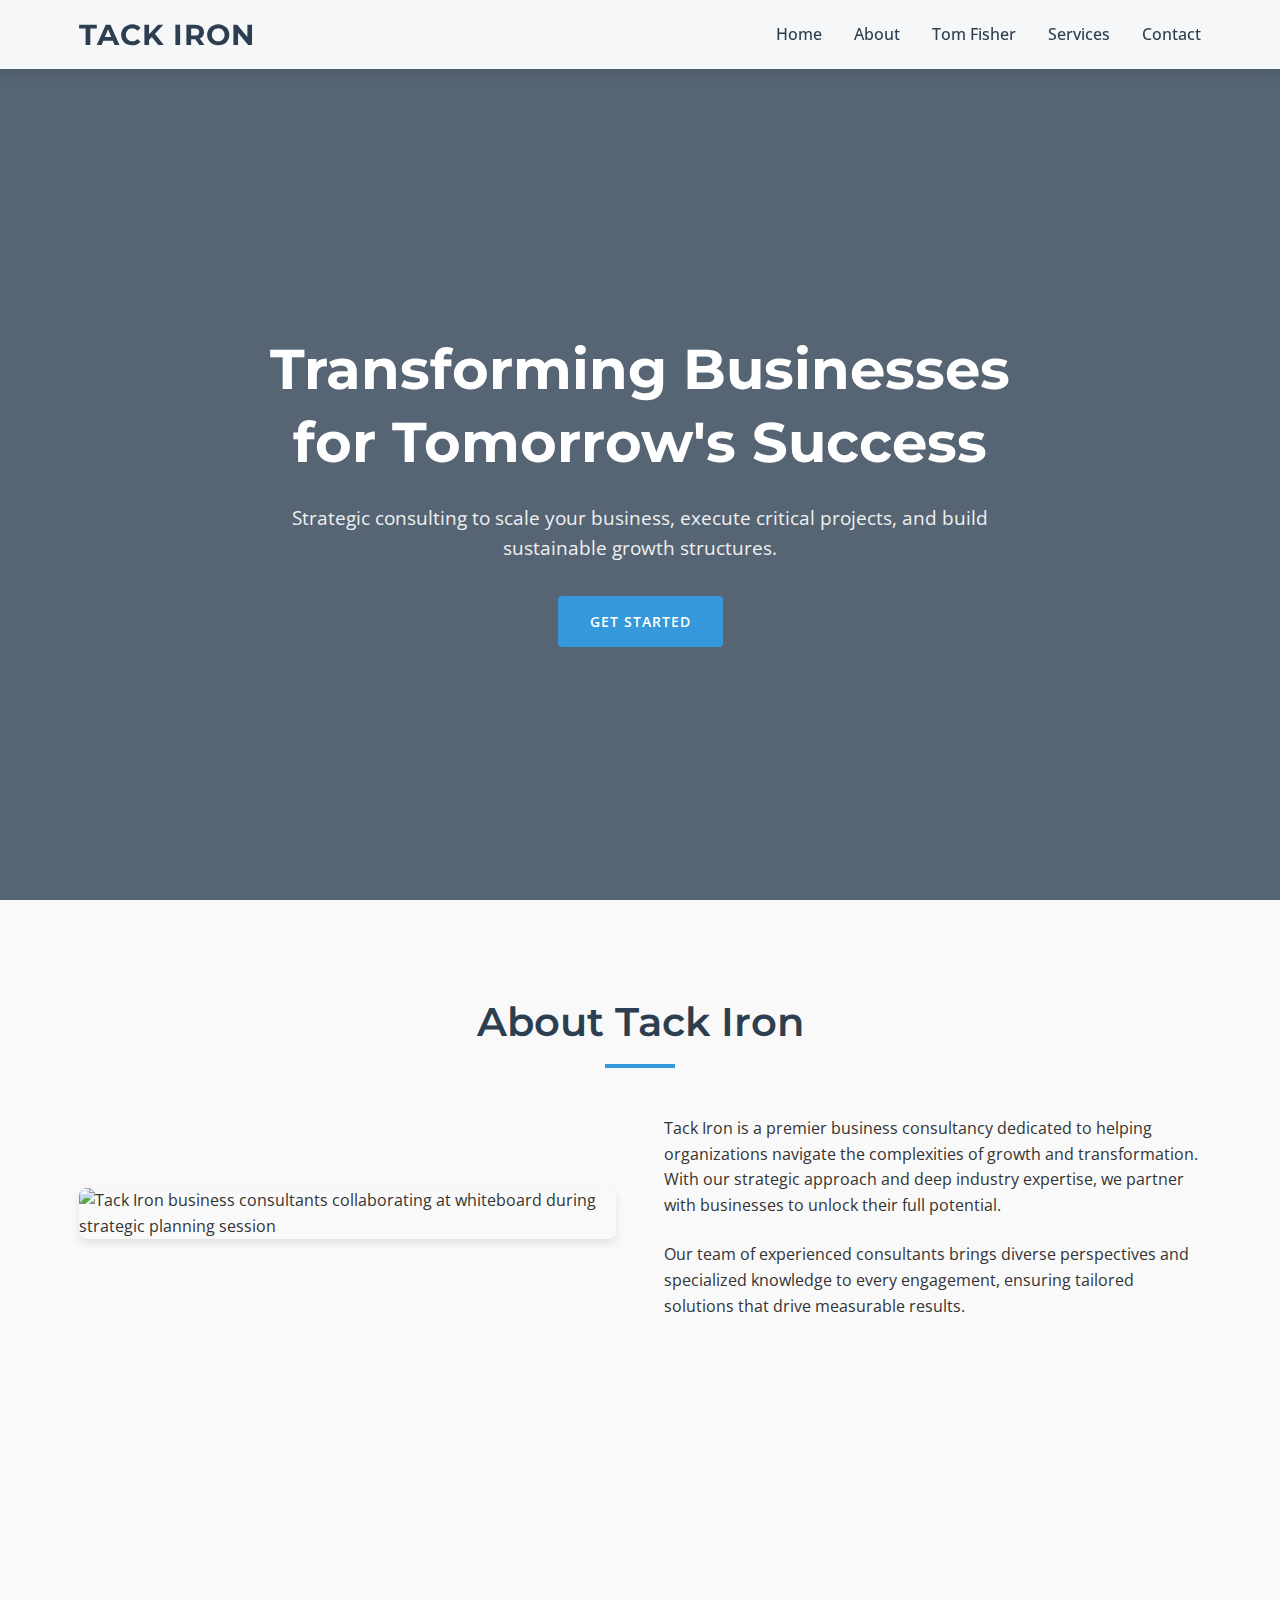
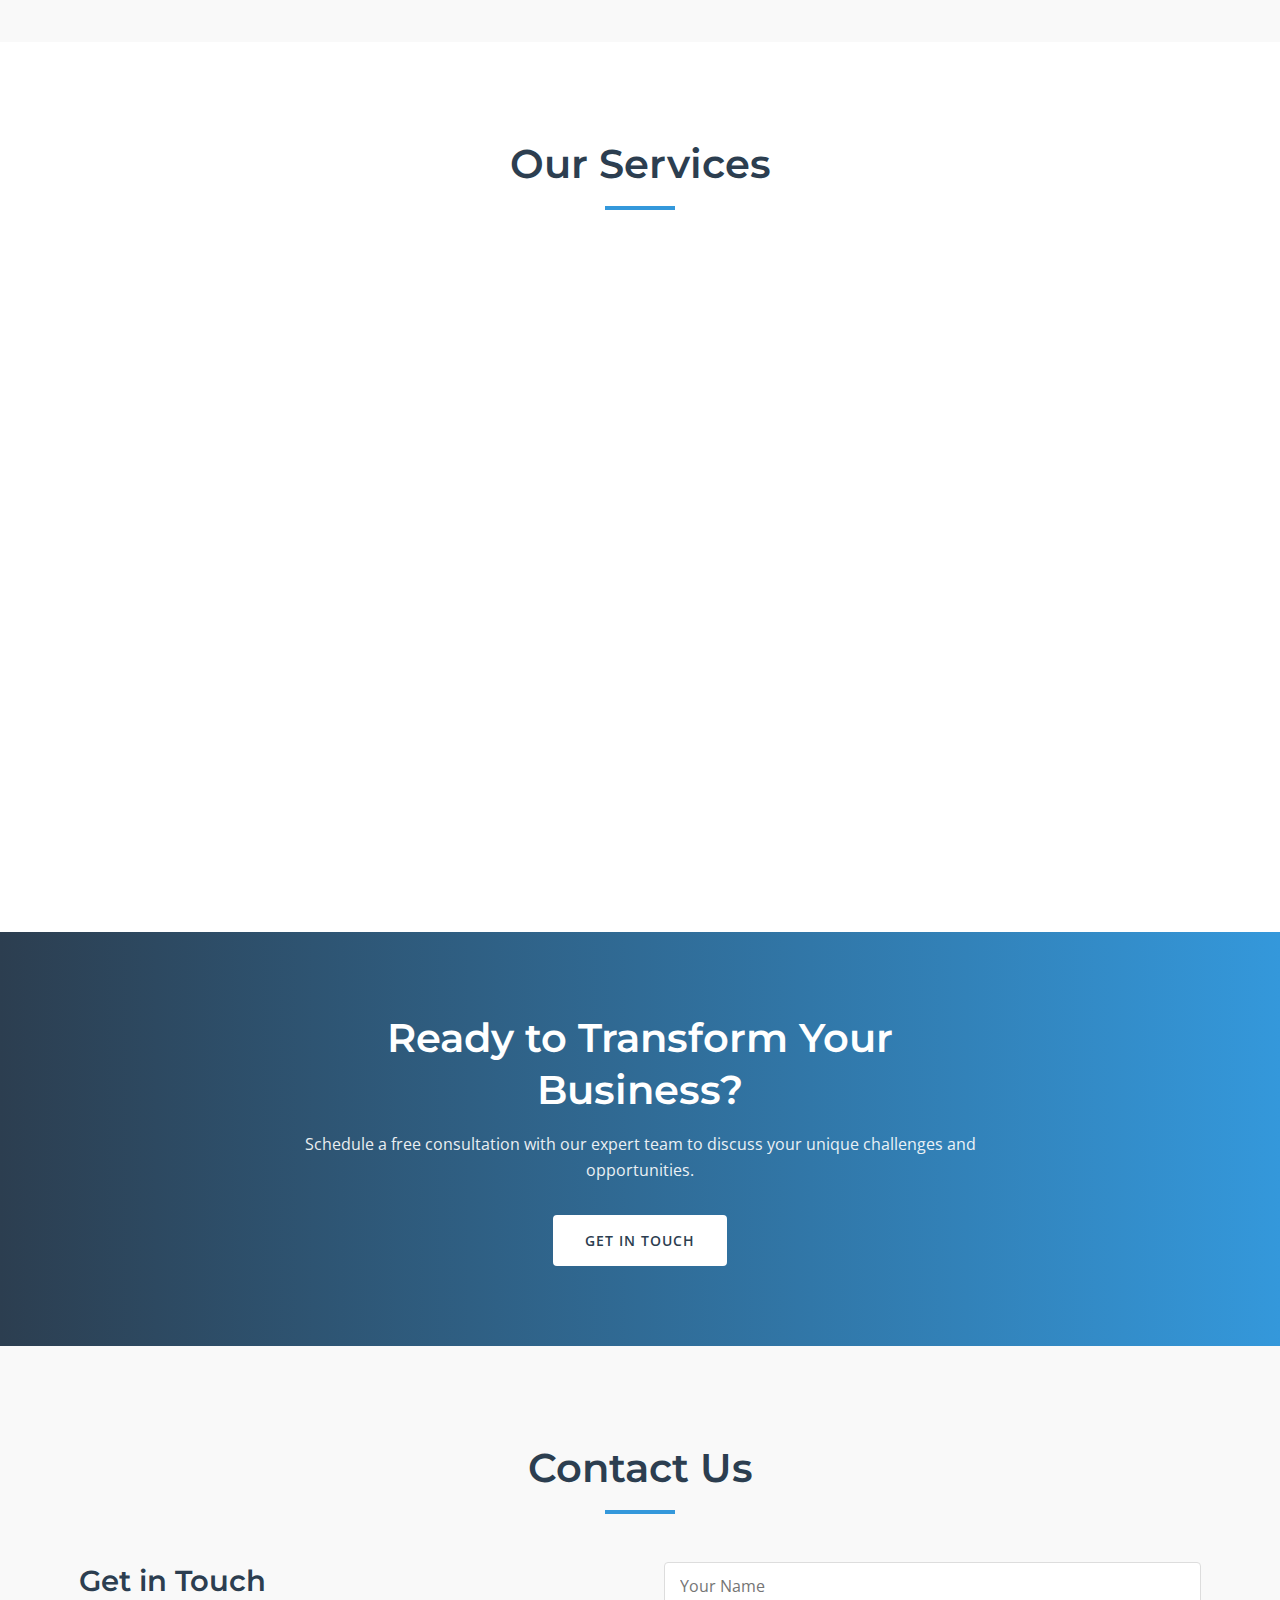
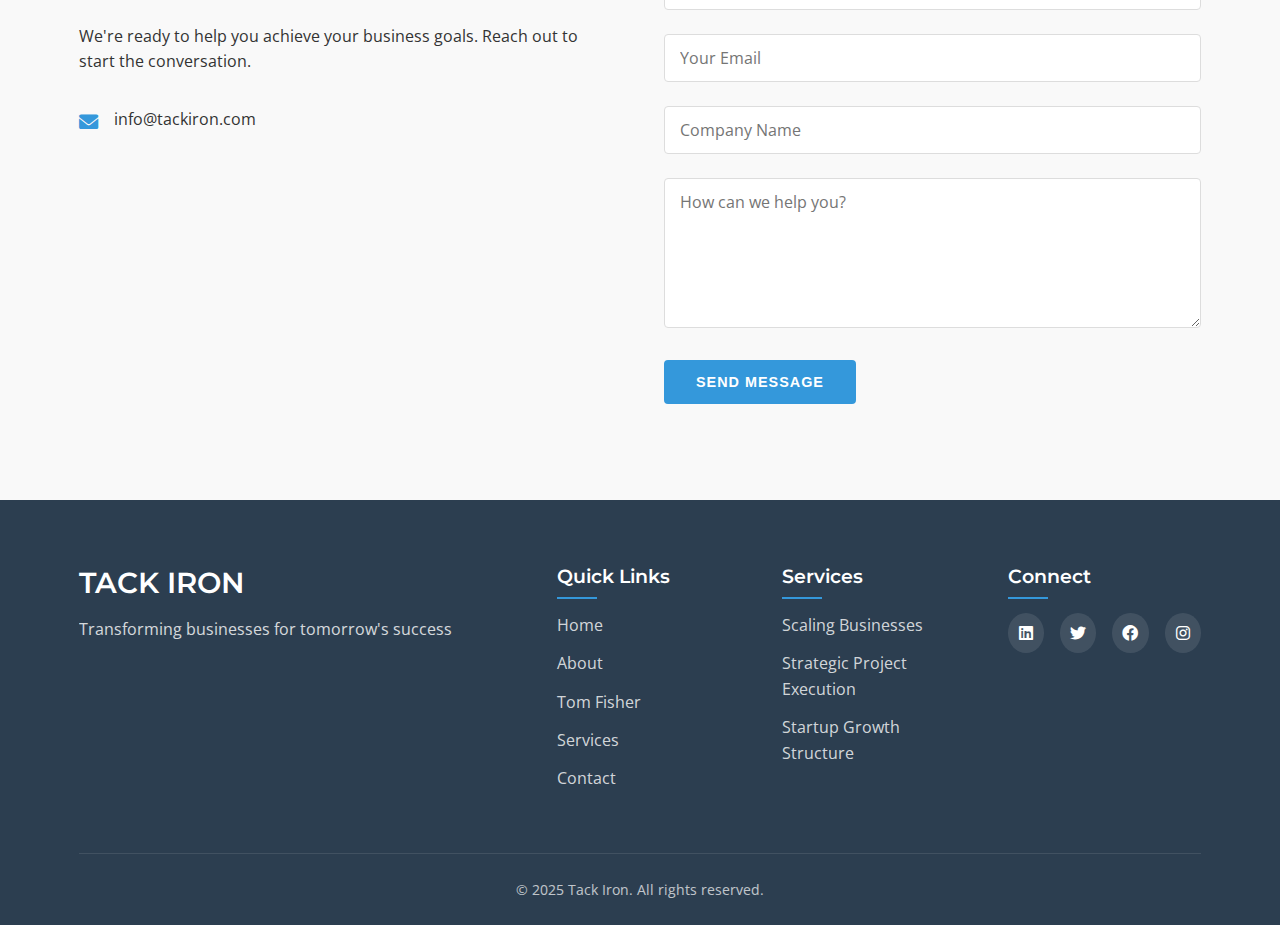
==== index.html @ 1ede7089 "Add files via upload" ====
<!DOCTYPE html>
<html lang="en">
<head>
    <meta charset="UTF-8">
    <meta name="viewport" content="width=device-width, initial-scale=1.0">
    <title>Tack Iron | Business Consultancy for Scaling & Strategic Execution</title>
    <meta name="description" content="Tack Iron is a premier business consultancy helping organizations scale effectively, execute critical projects, and build sustainable growth structures.">
    <meta name="keywords" content="business consultancy, scaling businesses, strategic project execution, startup growth, Tom Fisher, business transformation">
    <meta name="author" content="Tom Fisher">
    <link rel="canonical" href="https://tackiron.com/index.html">
    
    <!-- Open Graph / Facebook -->
    <meta property="og:type" content="website">
    <meta property="og:url" content="https://tackiron.com/">
    <meta property="og:title" content="Tack Iron | Business Consultancy">
    <meta property="og:description" content="Strategic consulting to scale your business, execute critical projects, and build sustainable growth structures.">
    <meta property="og:image" content="https://tackiron.com/images/tack-iron-og.jpg">
    
    <!-- Twitter -->
    <meta property="twitter:card" content="summary_large_image">
    <meta property="twitter:url" content="https://tackiron.com/">
    <meta property="twitter:title" content="Tack Iron | Business Consultancy">
    <meta property="twitter:description" content="Strategic consulting to scale your business, execute critical projects, and build sustainable growth structures.">
    <meta property="twitter:image" content="https://tackiron.com/images/tack-iron-og.jpg">
    
    <link rel="stylesheet" href="css/styles.css">
    <link rel="stylesheet" href="https://cdnjs.cloudflare.com/ajax/libs/font-awesome/6.0.0/css/all.min.css">
    <link rel="preconnect" href="https://fonts.googleapis.com">
    <link rel="preconnect" href="https://fonts.gstatic.com" crossorigin>
    <link href="https://fonts.googleapis.com/css2?family=Montserrat:wght@300;400;500;600;700&family=Open+Sans:wght@300;400;500;600&display=swap" rel="stylesheet">
</head>
<body>
    <header>
        <div class="container">
            <div class="logo">
                <h1>TACK IRON</h1>
            </div>
            <nav>
                <ul class="nav-links">
                    <li><a href="#home">Home</a></li>
                    <li><a href="#about">About</a></li>
                    <li><a href="about-tom.html">Tom Fisher</a></li>
                    <li><a href="#services">Services</a></li>
                    <li><a href="#contact">Contact</a></li>
                </ul>
                <div class="hamburger">
                    <span class="bar"></span>
                    <span class="bar"></span>
                    <span class="bar"></span>
                </div>
            </nav>
        </div>
    </header>

    <section id="home" class="hero">
        <div class="container">
            <div class="hero-content">
                <h1>Transforming Businesses for Tomorrow's Success</h1>
                <p>Strategic consulting to scale your business, execute critical projects, and build sustainable growth structures.</p>
                <a href="#contact" class="btn btn-primary">Get Started</a>
            </div>
        </div>
    </section>

    <section id="about" class="about">
        <div class="container">
            <div class="section-header">
                <h2>About Tack Iron</h2>
                <div class="underline"></div>
            </div>
            <div class="about-content">
                <div class="about-image" style="flex: 1; min-width: 300px; margin-bottom: 2rem;">
                    <img src="https://cdn.pixabay.com/photo/2018/03/10/12/00/teamwork-3213924_1280.jpg" alt="Tack Iron business consultants collaborating at whiteboard during strategic planning session" style="width: 100%; border-radius: 8px; box-shadow: 0 4px 8px rgba(0,0,0,0.1);">
                </div>
                <div class="about-text" style="flex: 1; min-width: 300px;">
                    <p>Tack Iron is a premier business consultancy dedicated to helping organizations navigate the complexities of growth and transformation. With our strategic approach and deep industry expertise, we partner with businesses to unlock their full potential.</p>
                    <p>Our team of experienced consultants brings diverse perspectives and specialized knowledge to every engagement, ensuring tailored solutions that drive measurable results.</p>
                </div>
            </div>
            <div class="about-stats" style="margin-top: 2rem;">
                    <div class="stat-item">
                        <span class="stat-number">100+</span>
                        <span class="stat-text">Clients Served</span>
                    </div>
                    <div class="stat-item">
                        <span class="stat-number">95%</span>
                        <span class="stat-text">Success Rate</span>
                    </div>
                    <div class="stat-item">
                        <span class="stat-number">10+</span>
                        <span class="stat-text">Years Experience</span>
                    </div>
                </div>
            </div>
        </div>
    </section>

    <section id="services" class="services">
        <div class="container">
            <div class="section-header">
                <h2>Our Services</h2>
                <div class="underline"></div>
            </div>
            <div class="services-grid">
                <div class="service-card">
                    <div class="service-icon">
                        <i class="fas fa-chart-line"></i>
                    </div>
                    <h3><a href="scaling-businesses.html" style="color: inherit; text-decoration: none;">Scaling Businesses</a></h3>
                    <p>We help established businesses break through growth plateaus with strategic planning, operational optimization, and market expansion strategies.</p>
                    <ul class="service-features">
                        <li>Market Analysis & Positioning</li>
                        <li>Operational Efficiency</li>
                        <li>Revenue Growth Strategies</li>
                        <li>Talent Acquisition & Development</li>
                    </ul>
                    <a href="scaling-businesses.html" class="btn btn-secondary" style="display: inline-block; margin-top: 1rem; font-size: 0.9rem; padding: 0.5rem 1rem;">Learn More</a>
                </div>
                <div class="service-card">
                    <div class="service-icon">
                        <i class="fas fa-tasks"></i>
                    </div>
                    <h3><a href="strategic-project-execution.html" style="color: inherit; text-decoration: none;">Strategic Project Execution</a></h3>
                    <p>Our expert team ensures your critical projects are completed on time, within budget, and with exceptional quality to drive business objectives.</p>
                    <ul class="service-features">
                        <li>Project Planning & Management</li>
                        <li>Risk Mitigation</li>
                        <li>Resource Optimization</li>
                        <li>Stakeholder Alignment</li>
                    </ul>
                    <a href="strategic-project-execution.html" class="btn btn-secondary" style="display: inline-block; margin-top: 1rem; font-size: 0.9rem; padding: 0.5rem 1rem;">Learn More</a>
                </div>
                <div class="service-card">
                    <div class="service-icon">
                        <i class="fas fa-rocket"></i>
                    </div>
                    <h3><a href="startup-growth-structure.html" style="color: inherit; text-decoration: none;">Startup Growth Structure</a></h3>
                    <p>We provide startups with the foundational structures and strategies needed to scale effectively and sustainably in competitive markets.</p>
                    <ul class="service-features">
                        <li>Business Model Refinement</li>
                        <li>Scalable Process Design</li>
                        <li>Funding Strategy</li>
                        <li>Go-to-Market Planning</li>
                    </ul>
                    <a href="startup-growth-structure.html" class="btn btn-secondary" style="display: inline-block; margin-top: 1rem; font-size: 0.9rem; padding: 0.5rem 1rem;">Learn More</a>
                </div>
            </div>
        </div>
    </section>

    <section class="cta">
        <div class="container">
            <div class="cta-content">
                <h2>Ready to Transform Your Business?</h2>
                <p>Schedule a free consultation with our expert team to discuss your unique challenges and opportunities.</p>
                <a href="#contact" class="btn btn-light">Get in Touch</a>
            </div>
        </div>
    </section>

    <section id="contact" class="contact">
        <div class="container">
            <div class="section-header">
                <h2>Contact Us</h2>
                <div class="underline"></div>
            </div>
            <div class="contact-content">
                <div class="contact-info">
                    <h3>Get in Touch</h3>
                    <p>We're ready to help you achieve your business goals. Reach out to start the conversation.</p>
                    <div class="contact-details">
                        <div class="contact-item">
                            <i class="fas fa-envelope"></i>
                            <span>info@tackiron.com</span>
                        </div>
                    </div>
                </div>
                <div class="contact-form">
                    <form id="contactForm">
                        <div class="form-group">
                            <input type="text" id="name" name="name" placeholder="Your Name" required>
                        </div>
                        <div class="form-group">
                            <input type="email" id="email" name="email" placeholder="Your Email" required>
                        </div>
                        <div class="form-group">
                            <input type="text" id="company" name="company" placeholder="Company Name">
                        </div>
                        <div class="form-group">
                            <textarea id="message" name="message" placeholder="How can we help you?" required></textarea>
                        </div>
                        <button type="submit" class="btn btn-primary">Send Message</button>
                    </form>
                </div>
            </div>
        </div>
    </section>

    <footer>
        <div class="container">
            <div class="footer-content">
                <div class="footer-logo">
                    <h2>TACK IRON</h2>
                    <p>Transforming businesses for tomorrow's success</p>
                </div>
                <div class="footer-links">
                    <div class="footer-column">
                        <h3>Quick Links</h3>
                        <ul>
                            <li><a href="#home">Home</a></li>
                            <li><a href="#about">About</a></li>
                            <li><a href="about-tom.html">Tom Fisher</a></li>
                            <li><a href="#services">Services</a></li>
                            <li><a href="#contact">Contact</a></li>
                        </ul>
                    </div>
                    <div class="footer-column">
                        <h3>Services</h3>
                        <ul>
                            <li><a href="scaling-businesses.html">Scaling Businesses</a></li>
                            <li><a href="strategic-project-execution.html">Strategic Project Execution</a></li>
                            <li><a href="startup-growth-structure.html">Startup Growth Structure</a></li>
                        </ul>
                    </div>
                    <div class="footer-column">
                        <h3>Connect</h3>
                        <div class="social-icons">
                            <a href="#" aria-label="LinkedIn"><i class="fab fa-linkedin"></i></a>
                            <a href="#" aria-label="Twitter"><i class="fab fa-twitter"></i></a>
                            <a href="#" aria-label="Facebook"><i class="fab fa-facebook"></i></a>
                            <a href="#" aria-label="Instagram"><i class="fab fa-instagram"></i></a>
                        </div>
                    </div>
                </div>
            </div>
            <div class="footer-bottom">
                <p>&copy; 2025 Tack Iron. All rights reserved.</p>
            </div>
        </div>
    </footer>

    <!-- Structured Data for Professional Service -->
    <script type="application/ld+json">
    {
      "@context": "https://schema.org",
      "@type": "ProfessionalService",
      "name": "Tack Iron",
      "image": "https://tackiron.com/images/tack-iron-og.jpg",
      "url": "https://tackiron.com",
      "email": "info@tackiron.com",
      "openingHoursSpecification": {
        "@type": "OpeningHoursSpecification",
        "dayOfWeek": [
          "Monday",
          "Tuesday",
          "Wednesday",
          "Thursday",
          "Friday"
        ],
        "opens": "09:00",
        "closes": "17:00"
      },
      "sameAs": [
        "https://www.linkedin.com/company/tackiron",
        "https://twitter.com/tackiron",
        "https://facebook.com/tackiron",
        "https://instagram.com/tackiron"
      ]
    }
    </script>

    <script src="js/script.js"></script>
</body>
</html>
---- css/styles.css ----
/* 
   Tack Iron Website Styles
   Modern Business Consultancy Design
*/

/* ===== Base Styles ===== */
:root {
    --primary-color: #2c3e50;
    --secondary-color: #3498db;
    --accent-color: #e74c3c;
    --light-color: #ecf0f1;
    --dark-color: #2c3e50;
    --text-color: #333;
    --text-light: #7f8c8d;
    --box-shadow: 0 5px 15px rgba(0, 0, 0, 0.1);
    --transition: all 0.3s ease;
}

* {
    margin: 0;
    padding: 0;
    box-sizing: border-box;
}

html {
    scroll-behavior: smooth;
}

body {
    font-family: 'Open Sans', sans-serif;
    line-height: 1.6;
    color: var(--text-color);
    background-color: #fff;
    overflow-x: hidden;
}

h1, h2, h3, h4, h5, h6 {
    font-family: 'Montserrat', sans-serif;
    font-weight: 600;
    line-height: 1.3;
    margin-bottom: 1rem;
}

p {
    margin-bottom: 1.5rem;
}

a {
    text-decoration: none;
    color: var(--primary-color);
    transition: var(--transition);
}

a:hover {
    color: var(--secondary-color);
}

ul {
    list-style: none;
}

img {
    max-width: 100%;
    height: auto;
}

.container {
    width: 90%;
    max-width: 1200px;
    margin: 0 auto;
    padding: 0 15px;
}

.section-header {
    text-align: center;
    margin-bottom: 3rem;
}

.section-header h2 {
    font-size: 2.5rem;
    color: var(--primary-color);
    margin-bottom: 1rem;
}

.underline {
    height: 4px;
    width: 70px;
    background: var(--secondary-color);
    margin: 0 auto;
}

.btn {
    display: inline-block;
    padding: 12px 30px;
    border-radius: 4px;
    font-weight: 600;
    text-transform: uppercase;
    letter-spacing: 1px;
    transition: var(--transition);
    cursor: pointer;
    font-size: 0.9rem;
}

.btn-primary {
    background-color: var(--secondary-color);
    color: white;
    border: 2px solid var(--secondary-color);
}

.btn-primary:hover {
    background-color: transparent;
    color: var(--secondary-color);
}

.btn-light {
    background-color: white;
    color: var(--primary-color);
    border: 2px solid white;
}

.btn-light:hover {
    background-color: transparent;
    color: white;
}

/* ===== Header ===== */
header {
    position: fixed;
    top: 0;
    left: 0;
    width: 100%;
    background-color: rgba(255, 255, 255, 0.95);
    box-shadow: var(--box-shadow);
    z-index: 1000;
    padding: 1rem 0;
    transition: var(--transition);
}

header .container {
    display: flex;
    justify-content: space-between;
    align-items: center;
}

.logo h1 {
    font-size: 1.8rem;
    font-weight: 700;
    color: var(--primary-color);
    margin: 0;
    letter-spacing: 1px;
}

.nav-links {
    display: flex;
}

.nav-links li {
    margin-left: 2rem;
}

.nav-links a {
    font-weight: 500;
    font-size: 1rem;
    color: var(--dark-color);
    position: relative;
}

.nav-links a::after {
    content: '';
    position: absolute;
    bottom: -5px;
    left: 0;
    width: 0;
    height: 2px;
    background-color: var(--secondary-color);
    transition: var(--transition);
}

.nav-links a:hover {
    color: var(--secondary-color);
}

.nav-links a:hover::after {
    width: 100%;
}

.hamburger {
    display: none;
    cursor: pointer;
}

.bar {
    display: block;
    width: 25px;
    height: 3px;
    margin: 5px auto;
    background-color: var(--dark-color);
    transition: var(--transition);
}

/* ===== Hero Section ===== */
.hero {
    height: 100vh;
    background: linear-gradient(rgba(44, 62, 80, 0.8), rgba(44, 62, 80, 0.8)), url('https://images.unsplash.com/photo-1552664730-d307ca884978?ixlib=rb-1.2.1&auto=format&fit=crop&w=1950&q=80');
    background-size: cover;
    background-position: center;
    display: flex;
    align-items: center;
    text-align: center;
    color: white;
    padding-top: 80px;
}

.hero-content {
    max-width: 800px;
    margin: 0 auto;
}

.hero-content h1 {
    font-size: 3.5rem;
    margin-bottom: 1.5rem;
    font-weight: 700;
}

.hero-content p {
    font-size: 1.2rem;
    margin-bottom: 2rem;
    opacity: 0.9;
}

/* ===== About Section ===== */
.about {
    padding: 6rem 0;
    background-color: #f9f9f9;
}

.about-content {
    display: flex;
    flex-wrap: wrap;
    align-items: center;
    gap: 3rem;
}

.about-text {
    flex: 1;
    min-width: 300px;
}

.about-stats {
    flex: 1;
    min-width: 300px;
    display: flex;
    flex-wrap: wrap;
    gap: 2rem;
    justify-content: space-around;
}

.stat-item {
    text-align: center;
    padding: 1.5rem;
    background-color: white;
    border-radius: 8px;
    box-shadow: var(--box-shadow);
    width: 150px;
    transition: var(--transition);
}

.stat-item:hover {
    transform: translateY(-10px);
}

.stat-number {
    display: block;
    font-size: 2.5rem;
    font-weight: 700;
    color: var(--secondary-color);
    margin-bottom: 0.5rem;
}

.stat-text {
    font-size: 0.9rem;
    color: var(--text-light);
}

/* ===== Services Section ===== */
.services {
    padding: 6rem 0;
}

.services-grid {
    display: grid;
    grid-template-columns: repeat(auto-fit, minmax(300px, 1fr));
    gap: 2rem;
}

.service-card {
    background-color: white;
    border-radius: 8px;
    box-shadow: var(--box-shadow);
    padding: 2rem;
    transition: var(--transition);
    position: relative;
    z-index: 1;
    overflow: hidden;
}

.service-card::before {
    content: '';
    position: absolute;
    top: 0;
    left: 0;
    width: 100%;
    height: 0;
    background-color: var(--primary-color);
    opacity: 0.05;
    transition: var(--transition);
    z-index: -1;
}

.service-card:hover {
    transform: translateY(-10px);
}

.service-card:hover::before {
    height: 100%;
}

.service-icon {
    width: 70px;
    height: 70px;
    background-color: var(--secondary-color);
    color: white;
    border-radius: 50%;
    display: flex;
    align-items: center;
    justify-content: center;
    margin-bottom: 1.5rem;
}

.service-icon i {
    font-size: 1.8rem;
}

.service-card h3 {
    font-size: 1.5rem;
    margin-bottom: 1rem;
    color: var(--primary-color);
}

.service-features {
    margin-top: 1.5rem;
}

.service-features li {
    margin-bottom: 0.5rem;
    position: relative;
    padding-left: 1.5rem;
}

.service-features li::before {
    content: '✓';
    color: var(--secondary-color);
    position: absolute;
    left: 0;
    top: 0;
}

/* ===== CTA Section ===== */
.cta {
    background: linear-gradient(to right, var(--primary-color), var(--secondary-color));
    color: white;
    padding: 5rem 0;
    text-align: center;
}

.cta-content {
    max-width: 700px;
    margin: 0 auto;
}

.cta-content h2 {
    font-size: 2.5rem;
    margin-bottom: 1rem;
}

.cta-content p {
    margin-bottom: 2rem;
    opacity: 0.9;
}

/* ===== Contact Section ===== */
.contact {
    padding: 6rem 0;
    background-color: #f9f9f9;
}

.contact-content {
    display: flex;
    flex-wrap: wrap;
    gap: 3rem;
}

.contact-info, .contact-form {
    flex: 1;
    min-width: 300px;
}

.contact-info h3 {
    font-size: 1.8rem;
    margin-bottom: 1.5rem;
    color: var(--primary-color);
}

.contact-details {
    margin-top: 2rem;
}

.contact-item {
    display: flex;
    align-items: flex-start;
    margin-bottom: 1.5rem;
}

.contact-item i {
    font-size: 1.2rem;
    color: var(--secondary-color);
    margin-right: 1rem;
    margin-top: 0.3rem;
}

.form-group {
    margin-bottom: 1.5rem;
}

.form-group input, .form-group textarea {
    width: 100%;
    padding: 12px 15px;
    border: 1px solid #ddd;
    border-radius: 4px;
    font-family: 'Open Sans', sans-serif;
    font-size: 1rem;
    transition: var(--transition);
}

.form-group input:focus, .form-group textarea:focus {
    outline: none;
    border-color: var(--secondary-color);
    box-shadow: 0 0 0 2px rgba(52, 152, 219, 0.2);
}

.form-group textarea {
    height: 150px;
    resize: vertical;
}

/* ===== Footer ===== */
footer {
    background-color: var(--dark-color);
    color: white;
    padding: 4rem 0 0;
}

.footer-content {
    display: flex;
    flex-wrap: wrap;
    gap: 3rem;
    margin-bottom: 3rem;
}

.footer-logo {
    flex: 2;
    min-width: 300px;
}

.footer-logo h2 {
    font-size: 1.8rem;
    margin-bottom: 1rem;
}

.footer-logo p {
    opacity: 0.8;
}

.footer-links {
    flex: 3;
    display: flex;
    flex-wrap: wrap;
    gap: 2rem;
}

.footer-column {
    flex: 1;
    min-width: 150px;
}

.footer-column h3 {
    font-size: 1.2rem;
    margin-bottom: 1.5rem;
    position: relative;
}

.footer-column h3::after {
    content: '';
    position: absolute;
    bottom: -10px;
    left: 0;
    width: 40px;
    height: 2px;
    background-color: var(--secondary-color);
}

.footer-column ul li {
    margin-bottom: 0.8rem;
}

.footer-column ul li a {
    color: rgba(255, 255, 255, 0.8);
    transition: var(--transition);
}

.footer-column ul li a:hover {
    color: var(--secondary-color);
    padding-left: 5px;
}

.social-icons {
    display: flex;
    gap: 1rem;
}

.social-icons a {
    display: flex;
    align-items: center;
    justify-content: center;
    width: 40px;
    height: 40px;
    background-color: rgba(255, 255, 255, 0.1);
    border-radius: 50%;
    color: white;
    transition: var(--transition);
}

.social-icons a:hover {
    background-color: var(--secondary-color);
    transform: translateY(-5px);
}

.footer-bottom {
    text-align: center;
    padding: 1.5rem 0;
    border-top: 1px solid rgba(255, 255, 255, 0.1);
}

.footer-bottom p {
    margin: 0;
    font-size: 0.9rem;
    opacity: 0.7;
}

/* ===== Responsive Styles ===== */
@media (max-width: 992px) {
    .hero-content h1 {
        font-size: 2.8rem;
    }
    
    .section-header h2 {
        font-size: 2.2rem;
    }
}

@media (max-width: 768px) {
    .hamburger {
        display: block;
    }
    
    .nav-links {
        position: fixed;
        left: -100%;
        top: 70px;
        flex-direction: column;
        background-color: white;
        width: 100%;
        text-align: center;
        transition: 0.3s;
        box-shadow: 0 10px 27px rgba(0, 0, 0, 0.05);
        padding: 2rem 0;
    }
    
    .nav-links.active {
        left: 0;
    }
    
    .nav-links li {
        margin: 1.5rem 0;
    }
    
    .hero-content h1 {
        font-size: 2.2rem;
    }
    
    .hero-content p {
        font-size: 1rem;
    }
    
    .about-content, .contact-content {
        flex-direction: column;
    }
    
    .stat-item {
        width: 120px;
    }
}

@media (max-width: 576px) {
    .section-header h2 {
        font-size: 1.8rem;
    }
    
    .hero {
        height: auto;
        min-height: 100vh;
        padding: 120px 0 80px;
    }
    
    .hero-content h1 {
        font-size: 1.8rem;
    }
    
    .btn {
        padding: 10px 20px;
        font-size: 0.8rem;
    }
    
    .about, .services, .contact {
        padding: 4rem 0;
    }
    
    .about-stats {
        justify-content: center;
    }
    
    .footer-content {
        flex-direction: column;
        gap: 2rem;
    }
}
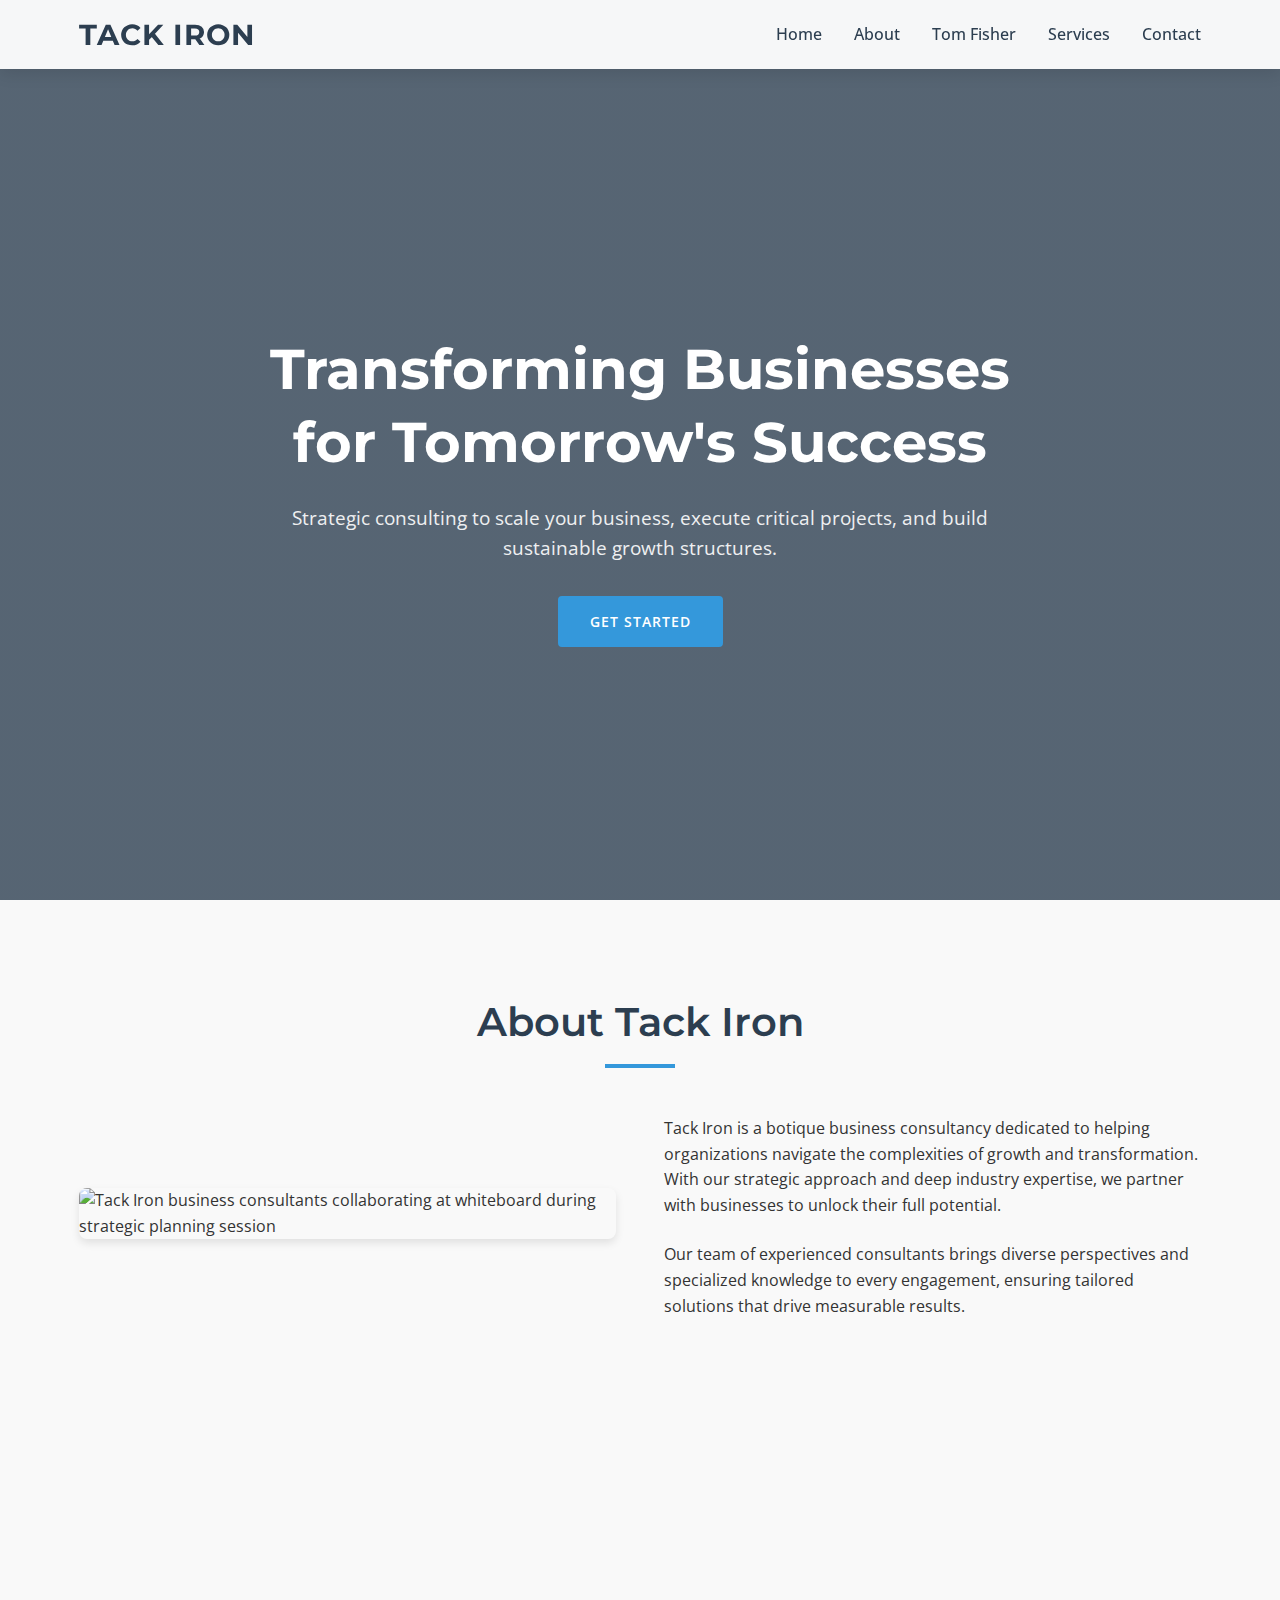
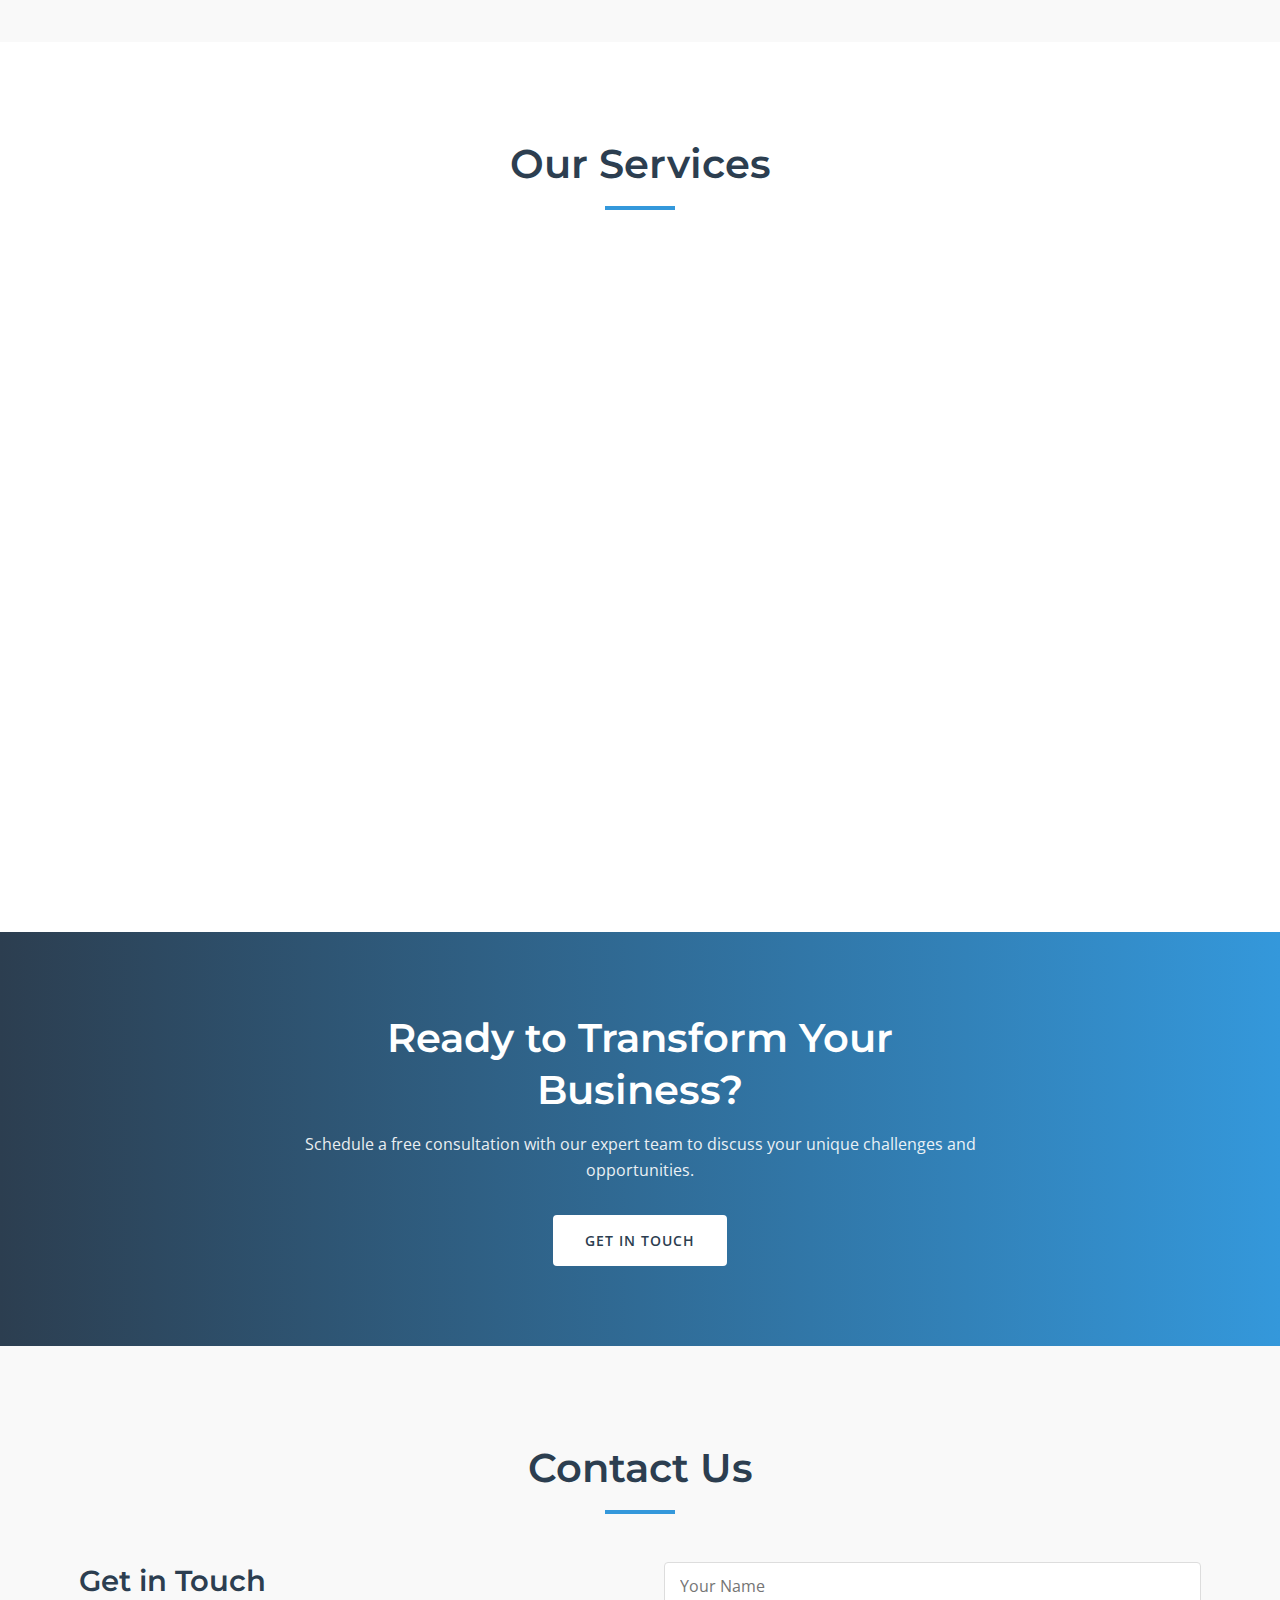
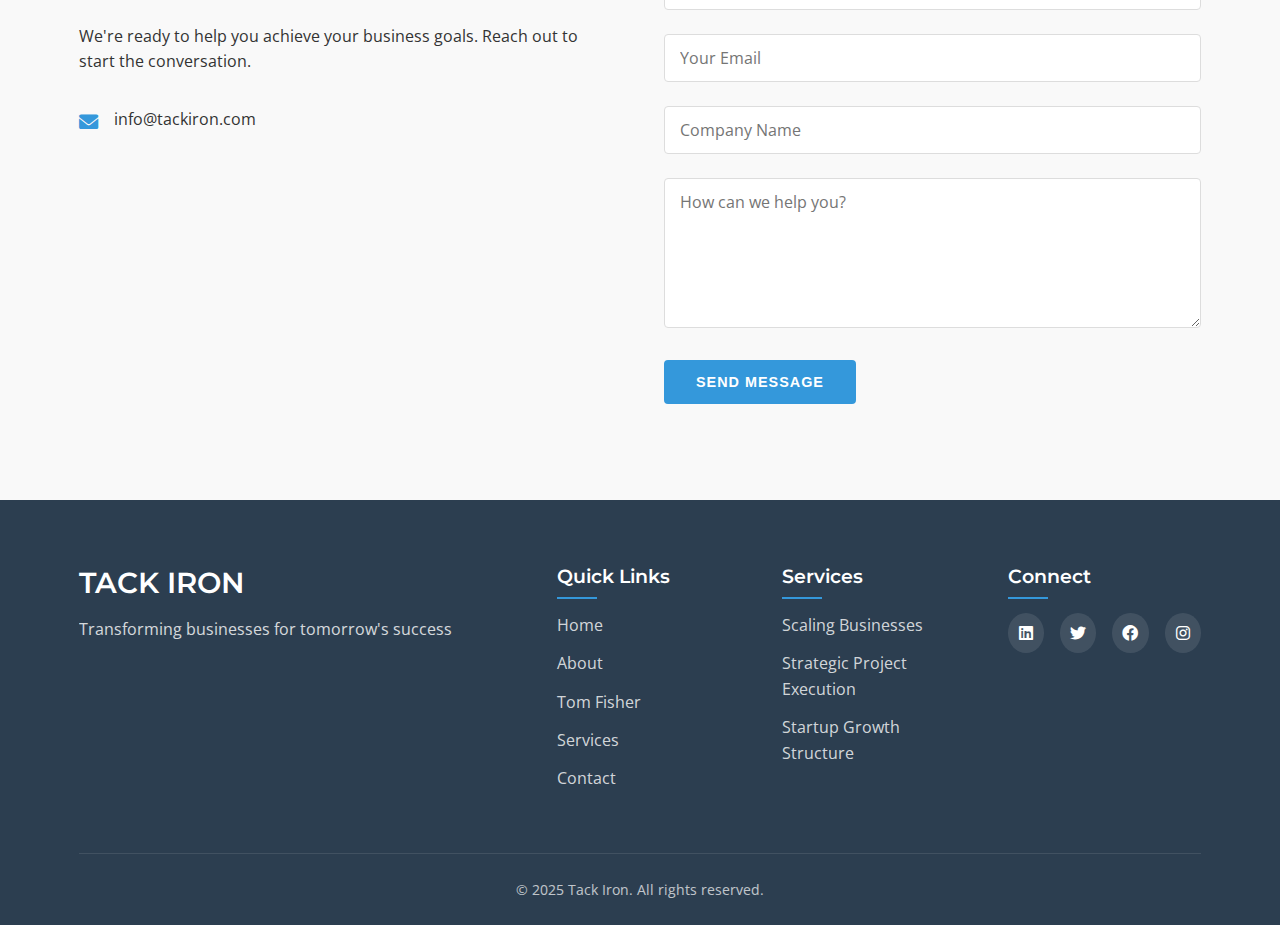
==== commit cb5ec8e2: "Update index.html" ====
--- a/index.html
+++ b/index.html
@@ -4,7 +4,7 @@
     <meta charset="UTF-8">
     <meta name="viewport" content="width=device-width, initial-scale=1.0">
     <title>Tack Iron | Business Consultancy for Scaling & Strategic Execution</title>
-    <meta name="description" content="Tack Iron is a premier business consultancy helping organizations scale effectively, execute critical projects, and build sustainable growth structures.">
+    <meta name="description" content="Tack Iron is a boutique business consultancy helping organizations scale effectively, execute critical projects, and build sustainable growth structures.">
     <meta name="keywords" content="business consultancy, scaling businesses, strategic project execution, startup growth, Tom Fisher, business transformation">
     <meta name="author" content="Tom Fisher">
     <link rel="canonical" href="https://tackiron.com/index.html">
@@ -73,7 +73,7 @@
                     <img src="https://cdn.pixabay.com/photo/2018/03/10/12/00/teamwork-3213924_1280.jpg" alt="Tack Iron business consultants collaborating at whiteboard during strategic planning session" style="width: 100%; border-radius: 8px; box-shadow: 0 4px 8px rgba(0,0,0,0.1);">
                 </div>
                 <div class="about-text" style="flex: 1; min-width: 300px;">
-                    <p>Tack Iron is a premier business consultancy dedicated to helping organizations navigate the complexities of growth and transformation. With our strategic approach and deep industry expertise, we partner with businesses to unlock their full potential.</p>
+                    <p>Tack Iron is a botique business consultancy dedicated to helping organizations navigate the complexities of growth and transformation. With our strategic approach and deep industry expertise, we partner with businesses to unlock their full potential.</p>
                     <p>Our team of experienced consultants brings diverse perspectives and specialized knowledge to every engagement, ensuring tailored solutions that drive measurable results.</p>
                 </div>
             </div>
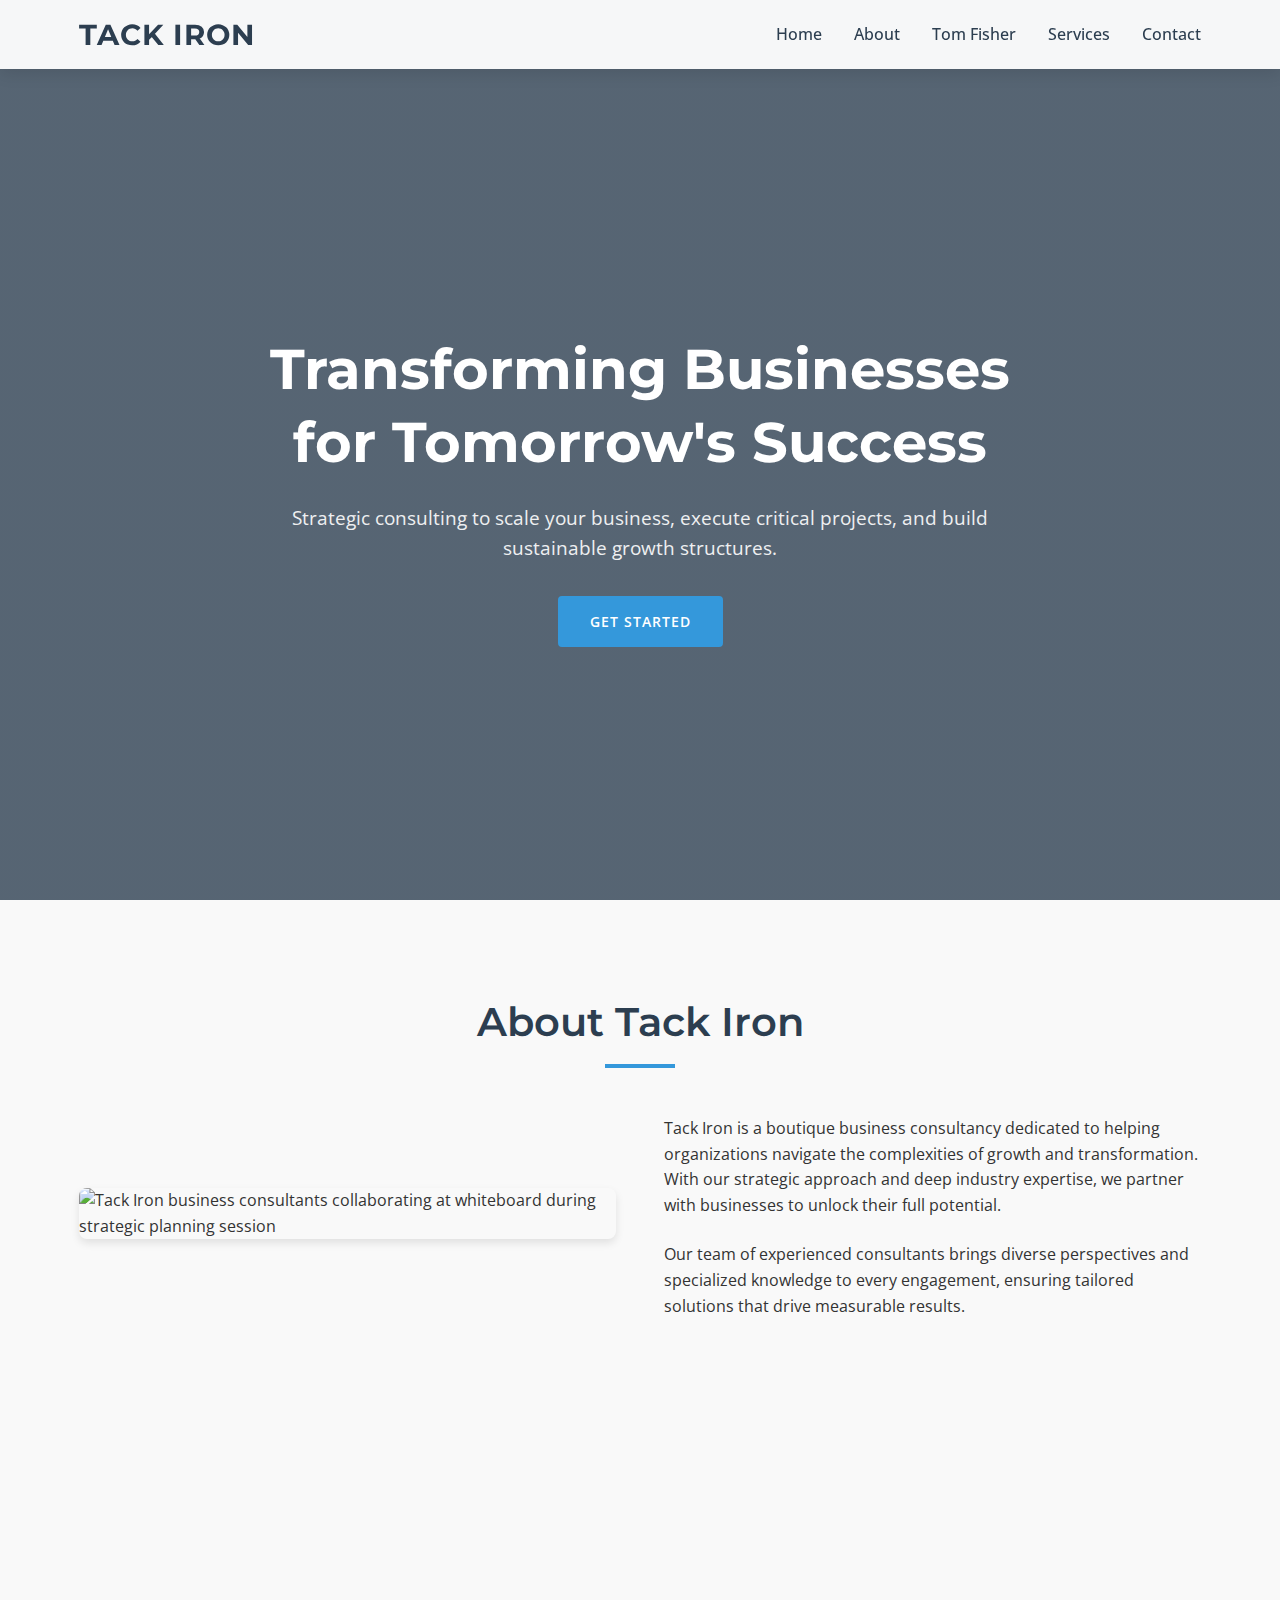
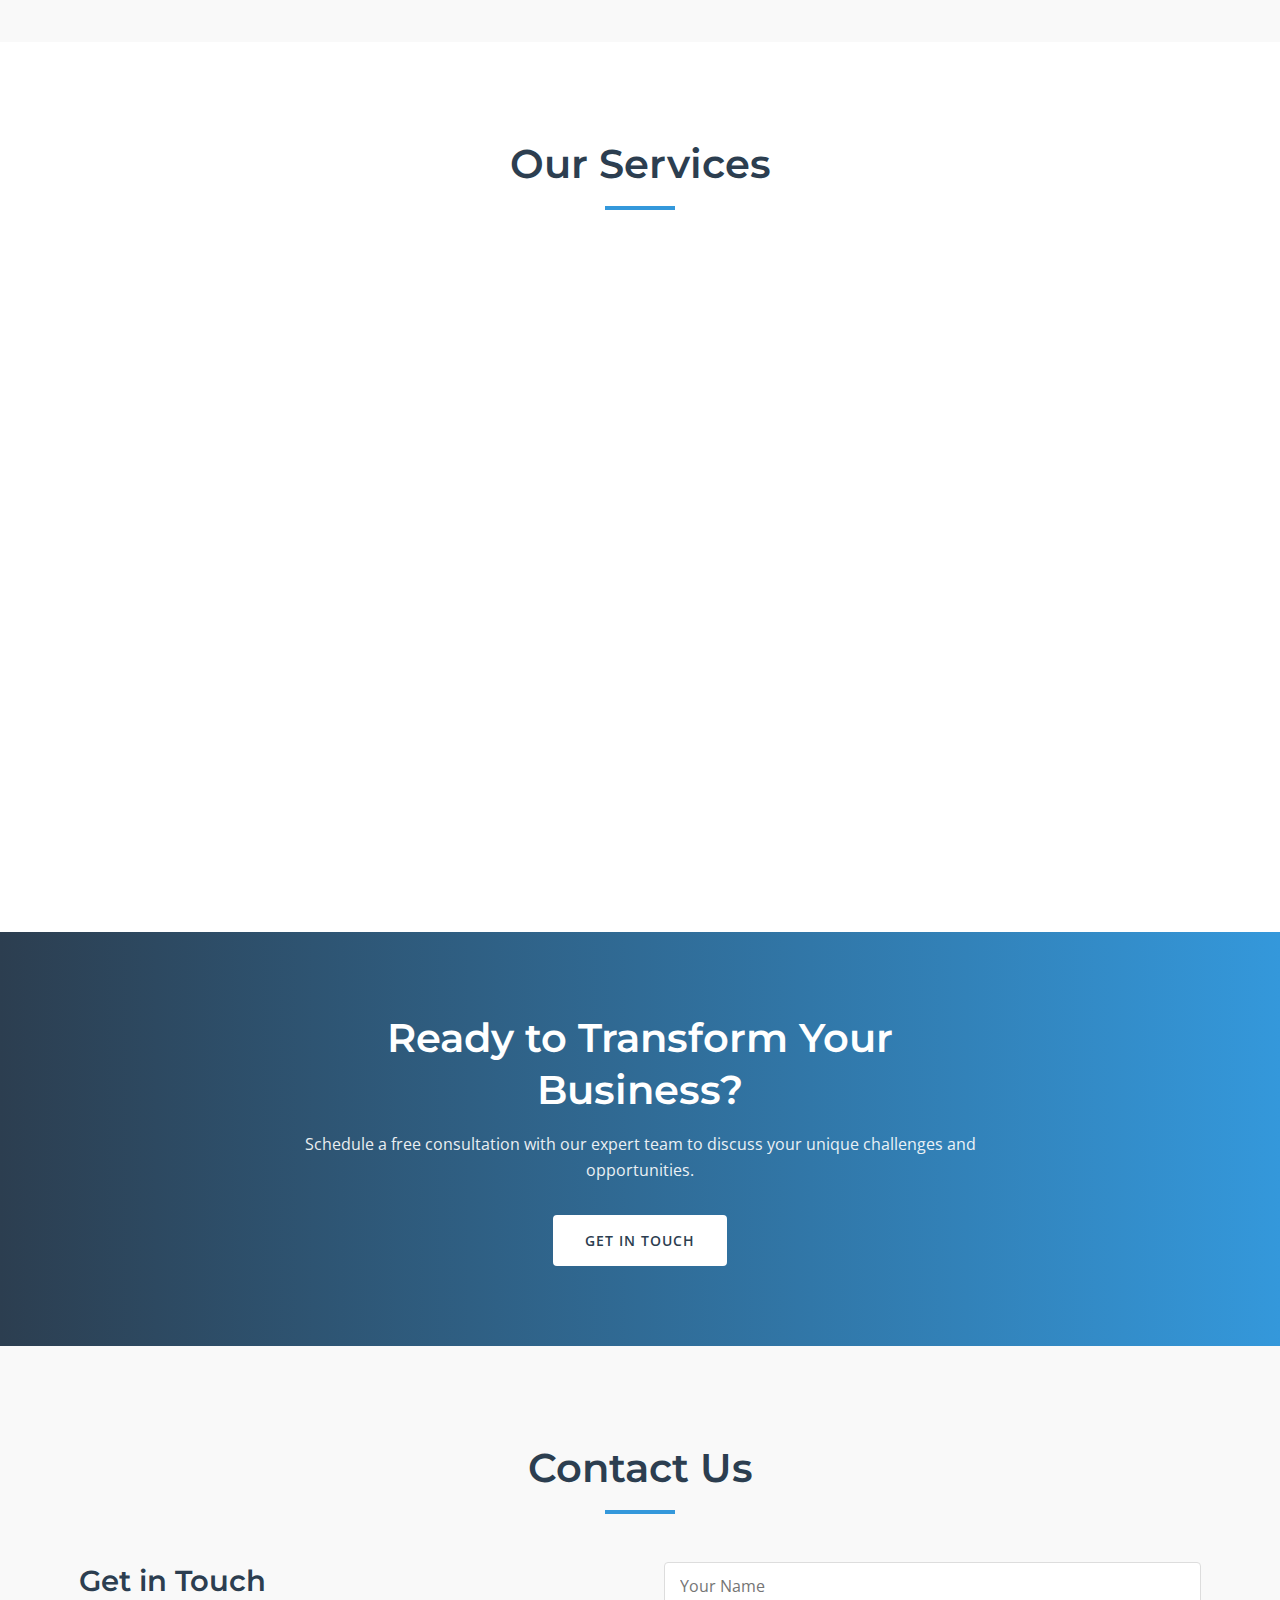
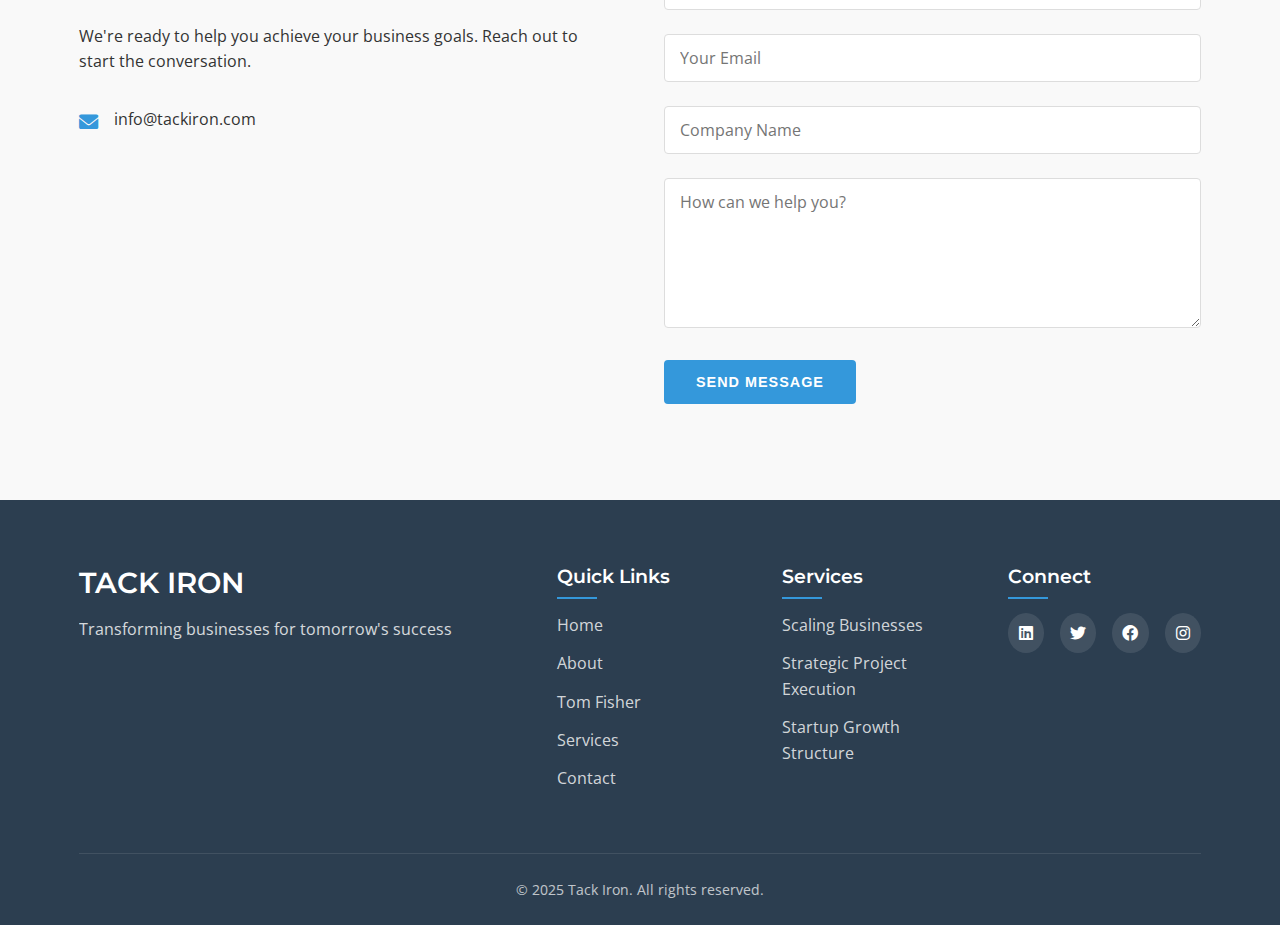
==== commit c43265f3: "Update index.html" ====
--- a/index.html
+++ b/index.html
@@ -73,7 +73,7 @@
                     <img src="https://cdn.pixabay.com/photo/2018/03/10/12/00/teamwork-3213924_1280.jpg" alt="Tack Iron business consultants collaborating at whiteboard during strategic planning session" style="width: 100%; border-radius: 8px; box-shadow: 0 4px 8px rgba(0,0,0,0.1);">
                 </div>
                 <div class="about-text" style="flex: 1; min-width: 300px;">
-                    <p>Tack Iron is a botique business consultancy dedicated to helping organizations navigate the complexities of growth and transformation. With our strategic approach and deep industry expertise, we partner with businesses to unlock their full potential.</p>
+                    <p>Tack Iron is a boutique business consultancy dedicated to helping organizations navigate the complexities of growth and transformation. With our strategic approach and deep industry expertise, we partner with businesses to unlock their full potential.</p>
                     <p>Our team of experienced consultants brings diverse perspectives and specialized knowledge to every engagement, ensuring tailored solutions that drive measurable results.</p>
                 </div>
             </div>
